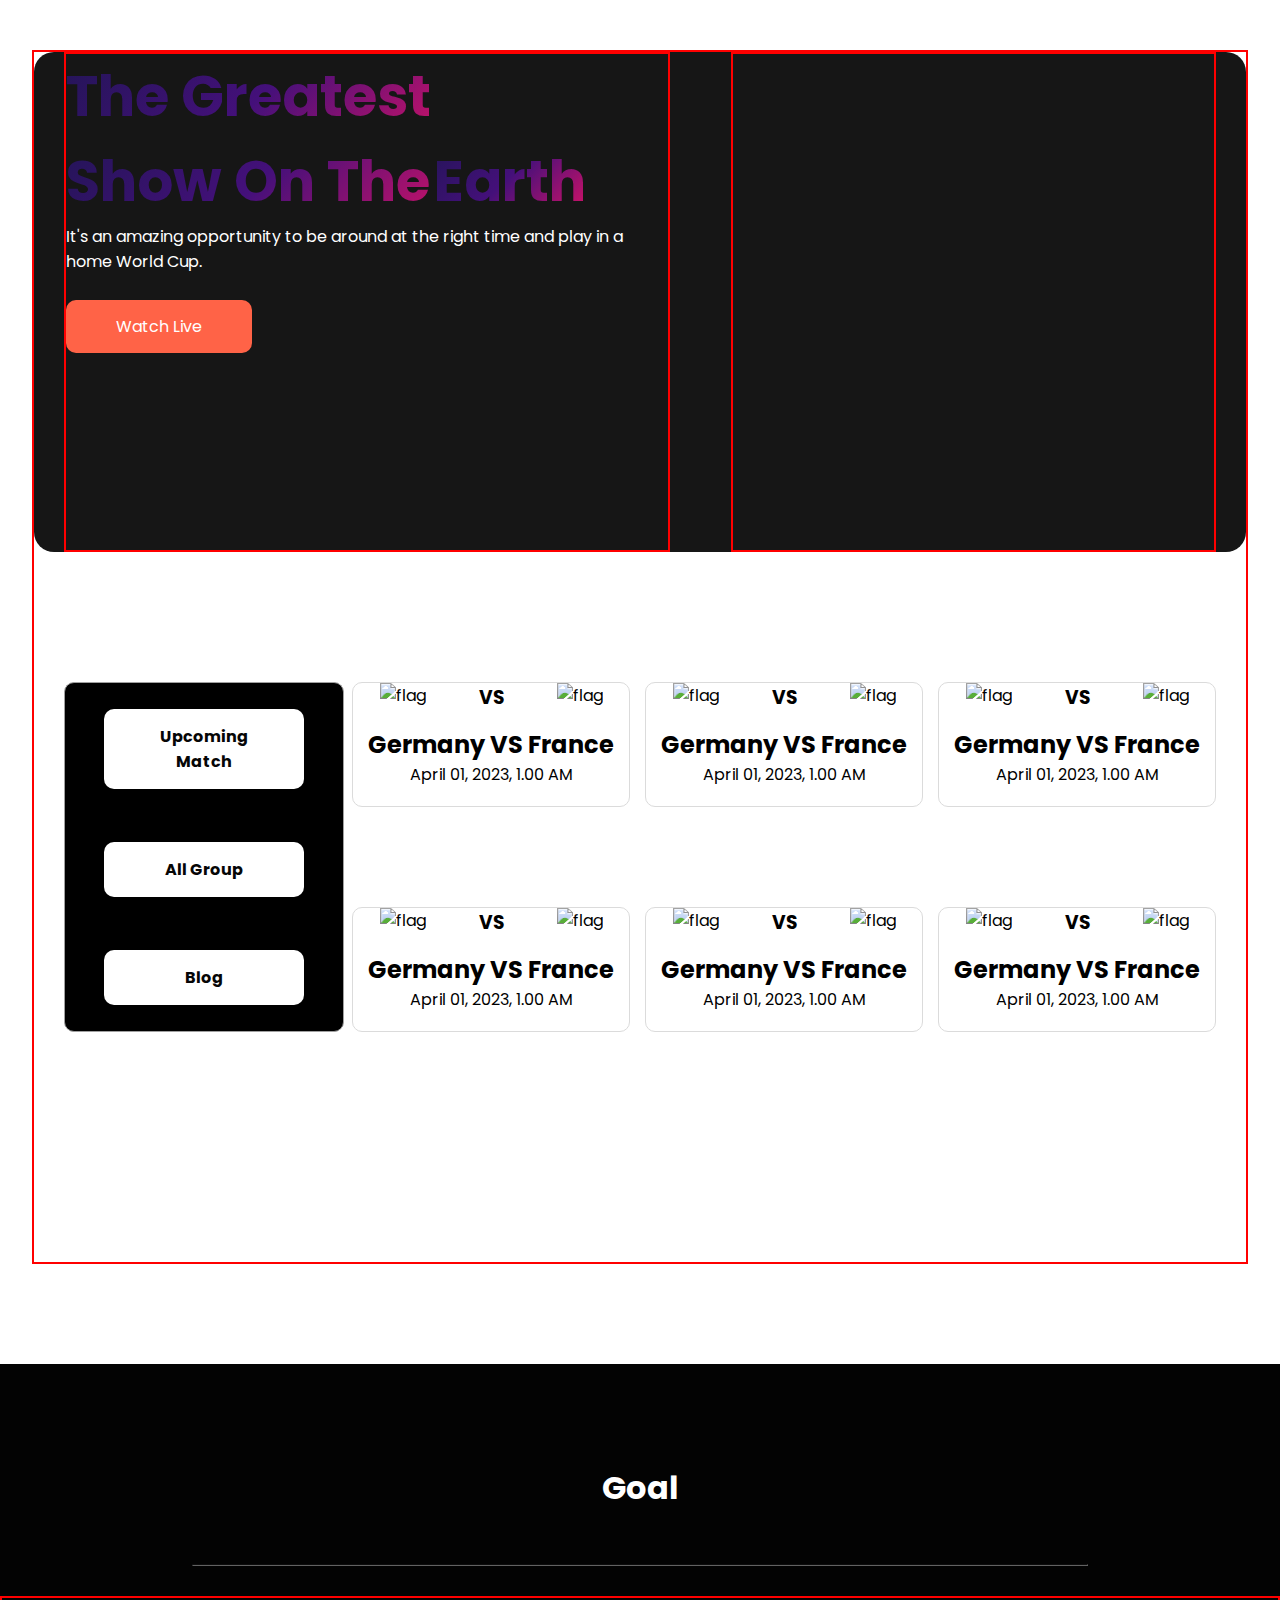
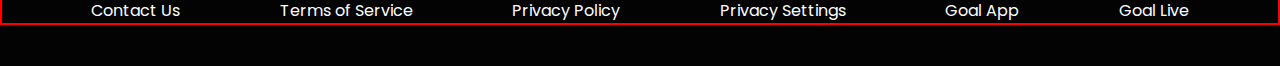
==== match.html @ edb603ca "90%" ====
<!DOCTYPE html>
<html lang="en">

<head>
  <meta charset="UTF-8" />
  <meta http-equiv="X-UA-Compatible" content="IE=edge" />
  <meta name="viewport" content="width=device-width, initial-scale=1.0" />
  <title>World-cup match page</title>
  <!-- external css connect -->
  <link rel="stylesheet" href="style.css" />
  <!-- font-awesome-api connect -->
  <script src="https://kit.fontawesome.com/aca4d9a8cb.js" crossorigin="anonymous"></script>
</head>

<body>
  <div class="wrapper">
    <!-- header-area-start -->
    <header>
      <section class="header-image-container">
        <div class="header-text">
          <h1 class="animate-charcter">The Greatest</h1>
          <h1 class="animate-charcter">Show on the</h1>
          <h1 class="animate-charcter">Earth</h1>
          <p>
            It's an amazing opportunity to be around at the right time and play in a home World Cup.

          </p>
          <button class="btn">
            <a href="#">Watch Live<i class="fa-solid fa-angle-right"></i></a>
          </button>
        </div>
        <div class="header-image">
          
        </div>
      </section>
    </header>

    <!-- header-area-end -->

    <!-- main-area-start -->

    <main class="main-container main-container2">
      <section class="small-box">
        <div class="left-button left-button-1">
          <a href="match.html">Upcoming Match</a>
        </div>
        <div class="left-button left-button-2"><a href="#">All Group</a></div>
        <div class="left-button left-button-3"><a href="index.html">Blog</a></div>
      </section>
      <section class="big-box big-box-2">
        <div class="player-item">
          <div class="flag-image">
            <img src="./images/germany Flag.png" alt="flag">
            <h3>VS</h3><img src="./images/Flag.png" alt="flag">
          </div>
          <div class="player-info"></div>
          <h2 class="match match-title">Germany VS France </h2>
          <p class="match match-date">April 01, 2023, 1.00 AM</p>

        </div>
        <div class="player-item">
          <div class="flag-image">
            <img src="./images/germany Flag.png" alt="flag">
            <h3>VS</h3><img src="./images/Flag.png" alt="flag">
          </div>
          <div class="player-info"></div>
          <h2 class="match match-title">Germany VS France </h2>
          <p class="match match-date">April 01, 2023, 1.00 AM</p>

        </div>
        <div class="player-item">
          <div class="flag-image">
            <img src="./images/germany Flag.png" alt="flag">
            <h3>VS</h3><img src="./images/Flag.png" alt="flag">
          </div>
          <div class="player-info"></div>
          <h2 class="match match-title">Germany VS France </h2>
          <p class="match match-date">April 01, 2023, 1.00 AM</p>

        </div>
        <div class="player-item">
          <div class="flag-image">
            <img src="./images/germany Flag.png" alt="flag">
            <h3>VS</h3><img src="./images/Flag.png" alt="flag">
          </div>
          <div class="player-info"></div>
          <h2 class="match match-title">Germany VS France </h2>
          <p class="match match-date">April 01, 2023, 1.00 AM</p>

        </div>
        <div class="player-item">
          <div class="flag-image">
            <img src="./images/germany Flag.png" alt="flag">
            <h3>VS</h3><img src="./images/Flag.png" alt="flag">
          </div>
          <div class="player-info"></div>
          <h2 class="match match-title">Germany VS France </h2>
          <p class="match match-date">April 01, 2023, 1.00 AM</p>

        </div>
        <div class="player-item">
          <div class="flag-image">
            <img src="./images/germany Flag.png" alt="flag">
            <h3>VS</h3><img src="./images/Flag.png" alt="flag">
          </div>
          <div class="player-info"></div>
          <h2 class="match match-title">Germany VS France </h2>
          <p class="match match-date">April 01, 2023, 1.00 AM</p>

        </div>
      </section>
    </main>

  </div>

  <footer>
    <sectioin class="footer-1">
      <h1>Goal</h1>
      <hr />
    </sectioin>
    <section class="footer-2">
      <ul>
        <li><a href="#">Contact Us</a></li>
        <li><a href="#">Terms of Service</a></li>
        <li><a href="#">Privacy Policy</a></li>
        <li><a href="#">Privacy Settings </a></li>
        <li><a href="#">Goal App</a></li>
        <li><a href="#">Goal Live</a></li>
      </ul>
    </section>
  </footer>
</body>

</html>
---- style.css ----
/* Google Fonts Poppins,Sans-serif */
@import url("https://fonts.googleapis.com/css2?family=Poppins&display=swap");

/*By defults style this website */
* {
  font-family: "Poppins", sans-serif;
  margin: 0;
  padding: 0;
  box-sizing: border-box;
}
body {
}
/* Whole website style zone start */
.wrapper {
  width: 95%;
  margin: 3.33% auto;
  background-color: rgba(255, 255, 255, 0.717);
  border:2px solid red;
}
.header-image-container {
  background-color: #161616;
  border-radius: 20px;
  display: flex;
  justify-content: space-around;
  align-items: center;
  width: 100%;
  height: 500px;
}
.header-text {
  color: white;
  width: 50%;
  height: 500px;
  animation: background-color 1s ease-in-out infinite;
  border: 2px solid red;
}

.header-text h1 {
  font-size: 3.5em;
  
}
.header-image {
  width: 40%;
  height: 500px;
  border: 2px solid red;
  background-image: url(./images/Banner\ Image.png);
  background-repeat:no-repeat;
  background-size:cover;
}
.header-image img {
  width: 100%;
  height: 100%;
}
.header-text .btn {
  margin-top: 40px;
}
.header-text .btn {
  border: none;
}
.header-text .btn a {
  padding: 15px 50px;
  background-color: tomato;
  border-radius: 10px;
  transition: 400ms;
}
.header-text .btn a {
  text-decoration: none;
  font-size: 1rem;
  color: white;
}
.header-text .btn a:hover {
  background-color: rgb(217, 33, 0);
  cursor: pointer;
  box-shadow: inset 0 0 20px white;
}

/* main-area-start */
.main-container {
  width: 100%;
  padding:30px;
  margin-top: 100px;
  display: grid;
  grid-template-columns: 1fr 3fr;
}

.main-container2 {
  margin-bottom: 200px;
}

.small-box {
  height: 350px;
  width: 280px;
  background-color: black;
  border: 1px solid rgb(160, 160, 160);
  border-radius: 10px;
  display: flex;
  flex-direction: column;
  justify-content: space-around;
  align-items: center;
}

.small-box .left-button {
  border-radius: 10px;
  transition: 400ms;
  font-size: 1rem;
  font-weight: 700;
  width: 200px;
  padding: 15px 30px;
  background-color: #fff;
  text-align: center;
}
.small-box .left-button:hover {
  background-color: rgb(217, 33, 0);
  cursor: pointer;
  box-shadow: inset 0 0 20px white;
  color: white;
}
.small-box .left-button a {
  color: rgb(6, 6, 6);
  text-decoration: none;
}

.small-box .left-button a:hover {
  color: white;
}
.big-box {
  display: grid;
  grid-template-columns: 1fr 1fr 1fr;
  grid-gap: 15px;
}
.big-box-2 {
  row-gap: 100px;
}
.player-button {
  padding: 8px 20px;
  font-weight: 700;
  border: none;
  transition: 400ms;
  border-radius: 5px;
  background-color: tomato;
  color: white;
}
.player-button:hover {
  background-color: rgb(217, 33, 0);
  cursor: pointer;
  box-shadow: inset 0 0 20px white;
}
.player-item {
  border: 1px solid rgb(219, 219, 219);
  border-radius: 10px;
}
.flag-image {
  display: flex;
  justify-content: space-around;
}
.flag-image img {
  display: block;
}
.player-info {
  margin: 15px;
}
.player-info p,
.match-date p {
  color: grey;
}
.player-info span {
  margin-right: 25px;
}
.player-info i {
  margin-right: 10px;
}
.match {
  text-align: center;
}

footer {
  margin-top: 100px;
  background-color: rgb(3, 3, 3);
}
.footer-1 h1 {
  text-align: center;
  color: white;
  height: 200px;
  width: 70%;
  padding-top: 100px;
  margin: 0 auto;
}
.footer-1 hr {
  width: 70%;
  margin: 0 auto;
  border-color: rgb(98, 98, 98);
}
.footer-2 {
  height: 100px;
  width: 70%;
  margin: 0 auto;
  padding-top: 30px;
  width:100%;
}
.footer-2 ul {
  display: flex;
  flex-direction: row;
  justify-content: space-evenly;
  border: 2px solid red;
  column-gap: 10px;
  flex-wrap: wrap;
  
}
.footer-2 ul li {
  list-style: none;
}
.footer-2 ul li a {
  text-decoration: none;
  color: white;
}
.footer-2 ul li a:hover {
  color: tomato;
}

/* animation area start */

.animate-charcter {
  text-transform: capitalize;
  background-image: linear-gradient(
    -225deg,
    #231557 0%,
    #44107a 29%,
    #ff1361 67%,
    #fff800 100%
  );
  background-size: auto auto;
  background-clip: border-box;
  background-size: 200% auto;
  color: #fff;
  background-clip: text;
  text-fill-color: transparent;
  -webkit-background-clip: text;
  -webkit-text-fill-color: transparent;
  animation: textclip 2s linear infinite;
  display: inline-block;
  font-size: 40px;
}

@keyframes textclip {
  to {
    background-position: 200% center;
  }
}
/* animation area end */

/* ---------Responsive area start---------- */

/* mobile-devices */
@media (max-width: 575.98px) {
  .header-image-container{
    display: flex;
    flex-direction: column;
    justify-content: center;
    
   
  }
  .header-text,.header-image{
    width:90%;
    text-align: center;
  }
  .header-image{
    background-size:contain;
    background-position: center center;
  }
  .header-text .btn{
    margin-top: 30px;
  }
  .header-text .btn a{
    padding: 15px 20px;
  

  }
  
  .header-text h1{
    font-size: 2em;
    text-align: center;
  
    }
  .main-container {
    background-color: red;
    width: 100%;
    margin-top: 50px;
    display: grid;
    grid-template-columns: 1fr;

  }
  .big-box{
    display: grid;
    grid-template-columns: 1fr;
    background-color:blue;
    width:100%;
  }

  .small-box{
    height: 200px;
    width:100%;
    margin-bottom: 30px;

    background-color:white;
    border:none;
  }
  .footer-2 ul li{
    display:inline-block;
  }
  
  
}

/* teblet-devices */
@media (min-width: 575.99px) and (max-width:767.98px) {
 .wrapper{
  margin: 50px auto;
 } 
 .header-image-container{
  display: flex;
  flex-direction: row;
  justify-content: center;
  
 
}

 .header-text,.header-image{
  width:90%;
  padding-left:20px;
  
}
.header-text h1{
  font-size: 2.5em;
}
.header-image{
  background-size:cover;
 
}
  .main-container {
  
    width: 100%;
    margin-top: 100px;
    display: grid;
    grid-template-columns: 1fr;

  }
  
  .big-box{
   
    grid-template-columns: 1fr 1fr;
  }
  .small-box{
    margin-bottom: 30px;
    height: 100px;
    width: 100%;
    display: flex;
    flex-direction: row;
    justify-content: space-around;
    background-color: white;
    border:none;
  }
  .footer-2{
    width:100%;
  }
  .footer-2 ul{
    display: flex;
    
  }

}

/* desktop devices */
@media (min-width: 767.99px) and (max-width:1399.98px){
  .wrapper{
    margin: 50px auto;
   } 
  .footer-2{
    width:100%;
    
  }
 
}
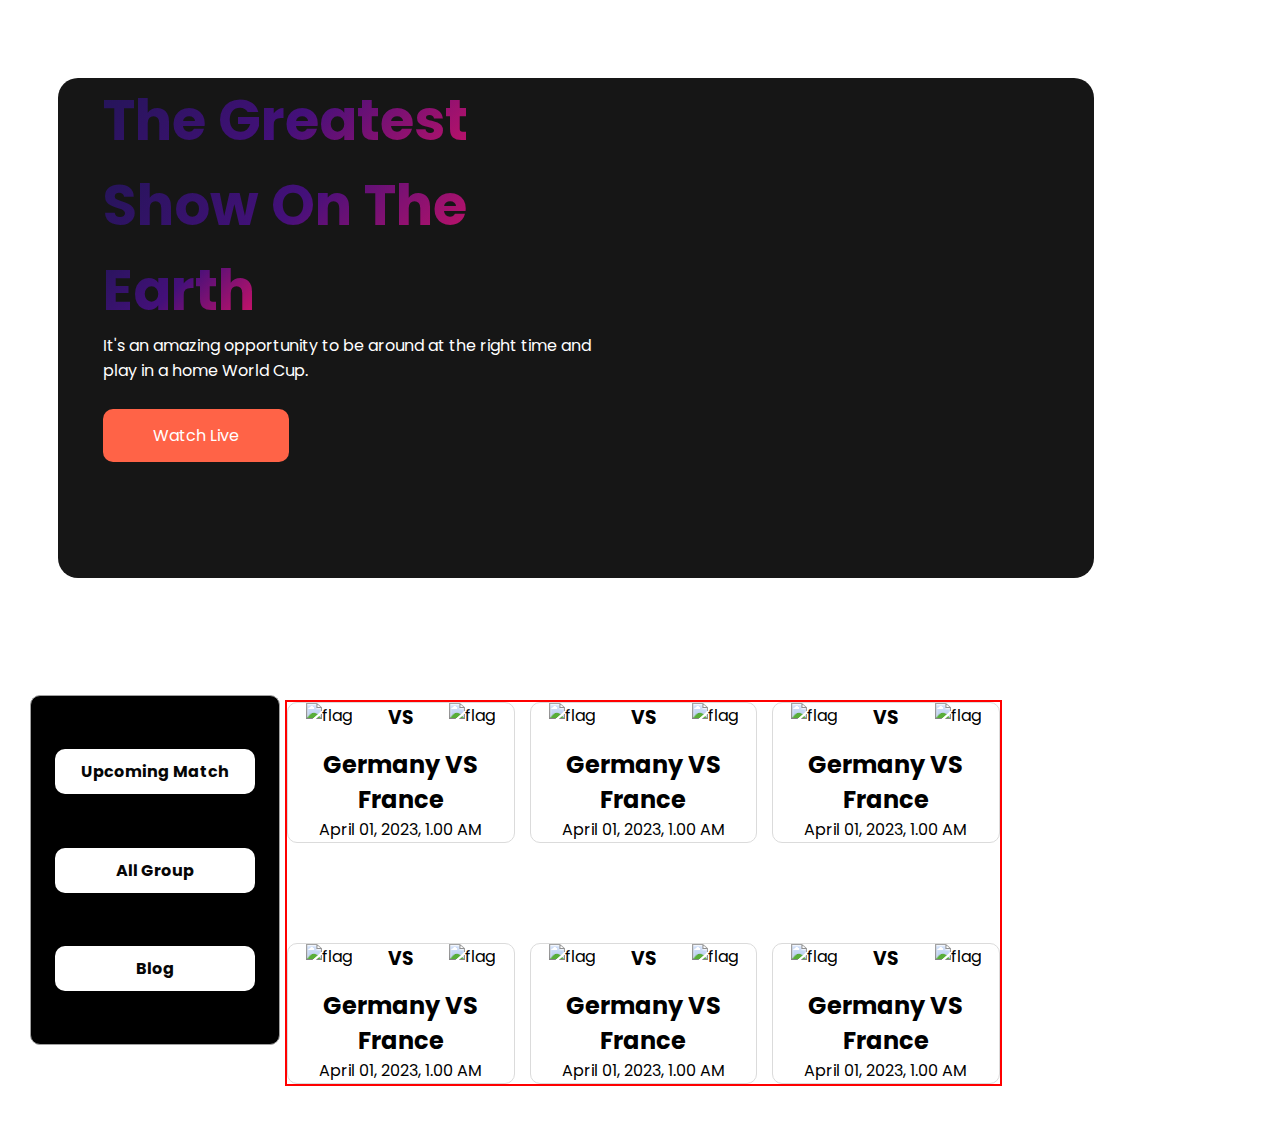
==== commit ade53287: "almost" ====
--- a/match.html
+++ b/match.html
@@ -30,7 +30,7 @@
           </button>
         </div>
         <div class="header-image">
-          
+
         </div>
       </section>
     </header>
@@ -113,22 +113,7 @@
 
   </div>
 
-  <footer>
-    <sectioin class="footer-1">
-      <h1>Goal</h1>
-      <hr />
-    </sectioin>
-    <section class="footer-2">
-      <ul>
-        <li><a href="#">Contact Us</a></li>
-        <li><a href="#">Terms of Service</a></li>
-        <li><a href="#">Privacy Policy</a></li>
-        <li><a href="#">Privacy Settings </a></li>
-        <li><a href="#">Goal App</a></li>
-        <li><a href="#">Goal Live</a></li>
-      </ul>
-    </section>
-  </footer>
+ 
 </body>
 
 </html>--- a/style.css
+++ b/style.css
@@ -9,14 +9,16 @@
   box-sizing: border-box;
 }
 body {
+  margin: 20px auto;
 }
 /* Whole website style zone start */
 .wrapper {
-  width: 95%;
-  margin: 3.33% auto;
-  background-color: rgba(255, 255, 255, 0.717);
-  border:2px solid red;
-}
+ display:flex;
+ flex-direction:column;
+ justify-content:center;
+  width: 90%;
+}
+
 .header-image-container {
   background-color: #161616;
   border-radius: 20px;
@@ -25,31 +27,27 @@
   align-items: center;
   width: 100%;
   height: 500px;
+  margin: 5%;
 }
 .header-text {
   color: white;
   width: 50%;
   height: 500px;
   animation: background-color 1s ease-in-out infinite;
-  border: 2px solid red;
 }
 
 .header-text h1 {
   font-size: 3.5em;
-  
 }
 .header-image {
   width: 40%;
   height: 500px;
-  border: 2px solid red;
+
   background-image: url(./images/Banner\ Image.png);
-  background-repeat:no-repeat;
-  background-size:cover;
-}
-.header-image img {
-  width: 100%;
-  height: 100%;
-}
+  background-repeat: no-repeat;
+  background-size: cover;
+}
+
 .header-text .btn {
   margin-top: 40px;
 }
@@ -75,26 +73,23 @@
 
 /* main-area-start */
 .main-container {
-  width: 100%;
-  padding:30px;
-  margin-top: 100px;
+  width: 90%;
+  padding: 30px;
+  margin-top: 30px;
   display: grid;
   grid-template-columns: 1fr 3fr;
 }
 
-.main-container2 {
-  margin-bottom: 200px;
-}
 
 .small-box {
   height: 350px;
-  width: 280px;
+  width: 250px;
   background-color: black;
   border: 1px solid rgb(160, 160, 160);
   border-radius: 10px;
   display: flex;
   flex-direction: column;
-  justify-content: space-around;
+  justify-content: space-evenly;
   align-items: center;
 }
 
@@ -104,7 +99,7 @@
   font-size: 1rem;
   font-weight: 700;
   width: 200px;
-  padding: 15px 30px;
+  padding: 10px 20px;
   background-color: #fff;
   text-align: center;
 }
@@ -126,6 +121,12 @@
   display: grid;
   grid-template-columns: 1fr 1fr 1fr;
   grid-gap: 15px;
+  
+  border:2px solid red;
+  margin-left: 20px;
+  margin: 5px;
+
+  
 }
 .big-box-2 {
   row-gap: 100px;
@@ -194,16 +195,13 @@
   width: 70%;
   margin: 0 auto;
   padding-top: 30px;
-  width:100%;
+  width: 100%;
 }
 .footer-2 ul {
   display: flex;
-  flex-direction: row;
-  justify-content: space-evenly;
-  border: 2px solid red;
-  column-gap: 10px;
-  flex-wrap: wrap;
-  
+  flex-direction: column;
+  
+  align-items: center;
 }
 .footer-2 ul li {
   list-style: none;
@@ -211,6 +209,11 @@
 .footer-2 ul li a {
   text-decoration: none;
   color: white;
+  
+    display: block;
+    margin: 0 auto;
+   
+  
 }
 .footer-2 ul li a:hover {
   color: tomato;
@@ -251,132 +254,111 @@
 
 /* mobile-devices */
 @media (max-width: 575.98px) {
-  .header-image-container{
+  .header-image-container {
     display: flex;
     flex-direction: column;
     justify-content: center;
+  }
+  .header-text,
+  .header-image {
+    width: 90% auto;
+    text-align: center;
+  }
+  .header-image {
+    background-size: contain;
+    background-position: center center;
     
-   
-  }
-  .header-text,.header-image{
-    width:90%;
-    text-align: center;
-  }
-  .header-image{
-    background-size:contain;
-    background-position: center center;
-  }
-  .header-text .btn{
+  }
+  .header-text .btn {
     margin-top: 30px;
-  }
-  .header-text .btn a{
+
+  }
+  .header-text .btn a {
     padding: 15px 20px;
-  
-
-  }
-  
-  .header-text h1{
+  }
+
+  .header-text h1 {
     font-size: 2em;
     text-align: center;
-  
-    }
+  }
   .main-container {
-    background-color: red;
-    width: 100%;
-    margin-top: 50px;
+    width: 100%;
+    margin-top: 0px;
     display: grid;
     grid-template-columns: 1fr;
-
-  }
-  .big-box{
+  }
+  .big-box {
     display: grid;
     grid-template-columns: 1fr;
-    background-color:blue;
-    width:100%;
-  }
-
-  .small-box{
+
+    width: 100%;
+  }
+
+  .small-box {
     height: 200px;
-    width:100%;
-    margin-bottom: 30px;
-
-    background-color:white;
-    border:none;
-  }
-  .footer-2 ul li{
-    display:inline-block;
-  }
-  
-  
+    width: 100%;
+
+    background-color: white;
+    border: none;
+  }
+  .footer-2 ul li a{
+    
+    
+  }
 }
 
 /* teblet-devices */
-@media (min-width: 575.99px) and (max-width:767.98px) {
- .wrapper{
-  margin: 50px auto;
- } 
- .header-image-container{
-  display: flex;
-  flex-direction: row;
-  justify-content: center;
-  
- 
-}
-
- .header-text,.header-image{
-  width:90%;
-  padding-left:20px;
-  
-}
-.header-text h1{
-  font-size: 2.5em;
-}
-.header-image{
-  background-size:cover;
- 
-}
+@media (min-width: 575.99px) and (max-width: 960px) {
+  .header-image-container {
+    display: flex;
+    flex-direction: row;
+    justify-content: center;
+   
+  }
+
+  .header-text,
+  .header-image {
+    width: 90%;
+    padding-left: 20px;
+  }
+  .header-text h1 {
+    font-size: 2.5em;
+  }
+  .header-image {
+    background-size: cover;
+  }
   .main-container {
-  
     width: 100%;
     margin-top: 100px;
     display: grid;
     grid-template-columns: 1fr;
-
-  }
-  
-  .big-box{
-   
+  }
+
+  .big-box {
     grid-template-columns: 1fr 1fr;
   }
-  .small-box{
-    margin-bottom: 30px;
+  .small-box {
     height: 100px;
     width: 100%;
     display: flex;
     flex-direction: row;
     justify-content: space-around;
     background-color: white;
-    border:none;
-  }
-  .footer-2{
-    width:100%;
-  }
-  .footer-2 ul{
-    display: flex;
-    
-  }
-
+    border: none;
+  }
+  .footer-2 {
+    width: 100%;
+  }
+  .footer-2 ul {
+  }
 }
 
 /* desktop devices */
-@media (min-width: 767.99px) and (max-width:1399.98px){
-  .wrapper{
-    margin: 50px auto;
-   } 
-  .footer-2{
-    width:100%;
-    
-  }
- 
-}
-
+@media (min-width: 961px) and (max-width:1366px ) {
+
+  .header-image-container {
+    width: 90%;
+    padding-left: 20px;
+    overflow:auto;
+  }
+}